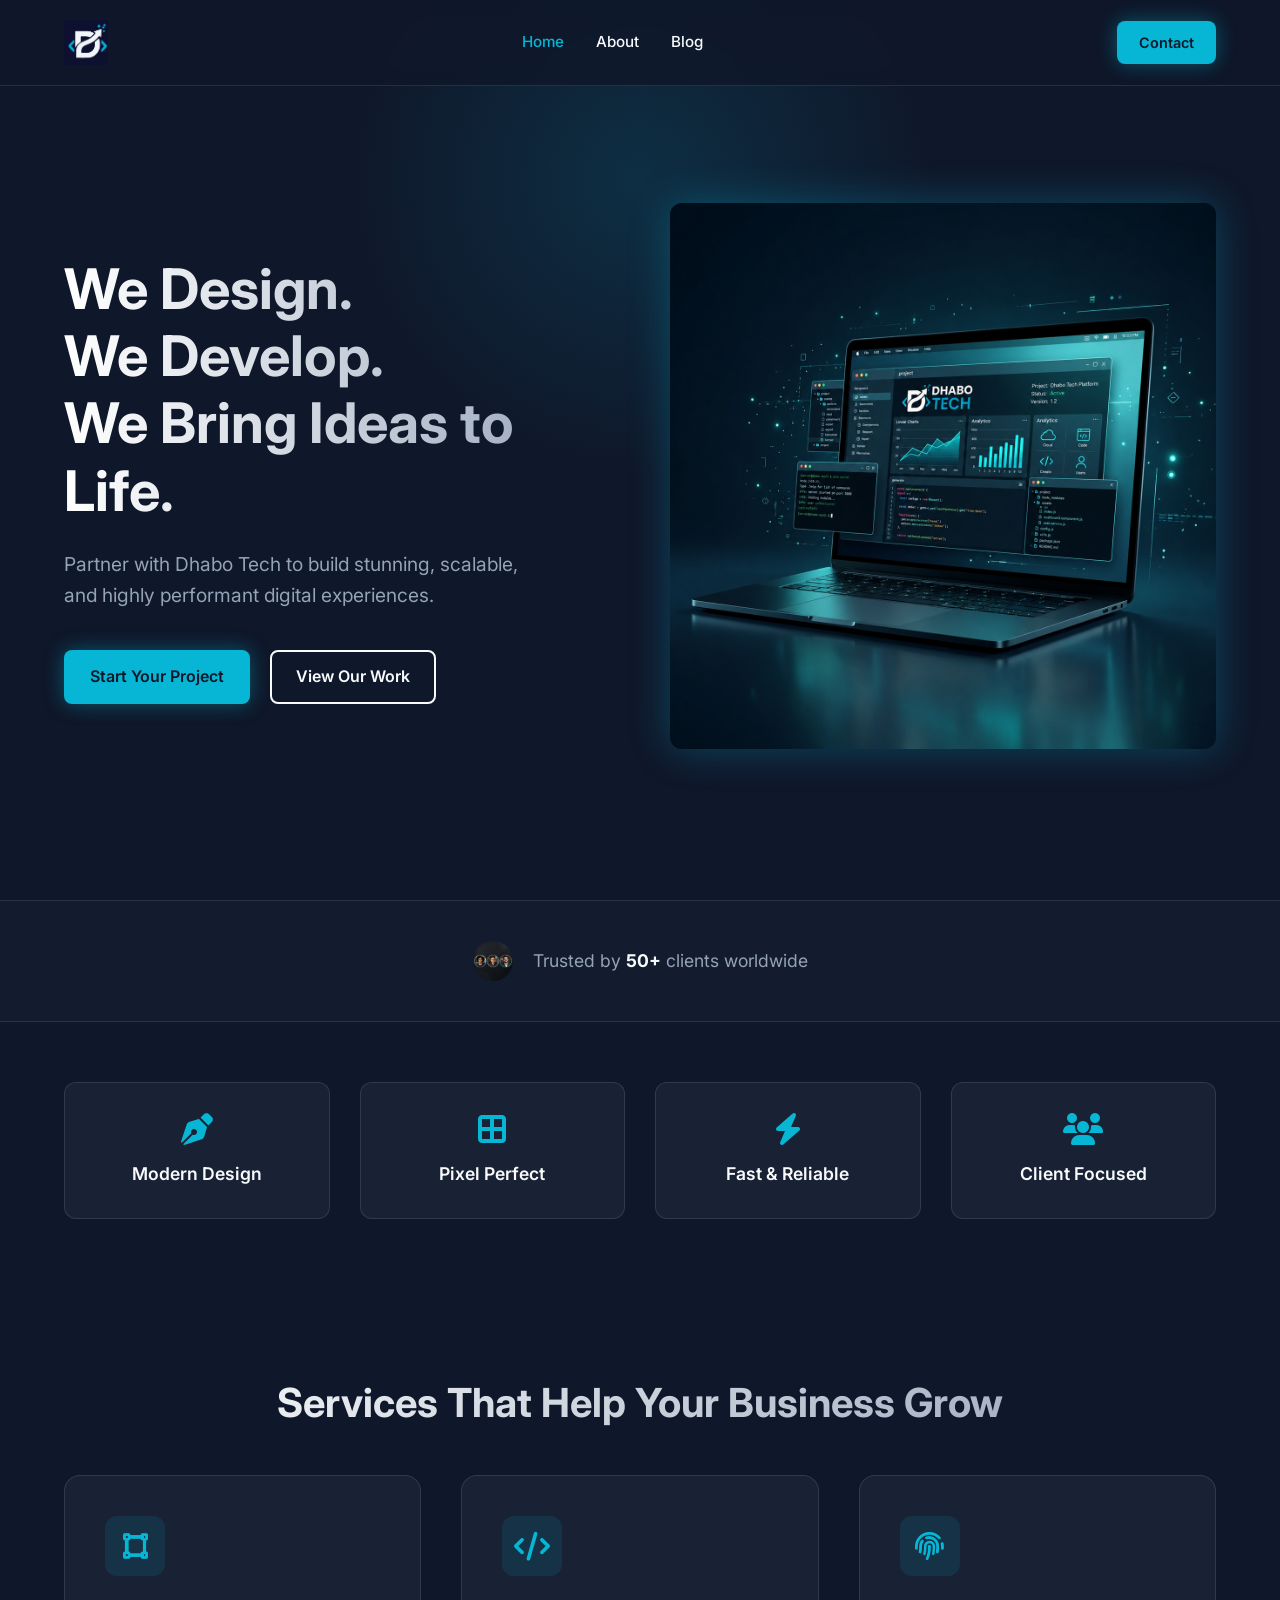
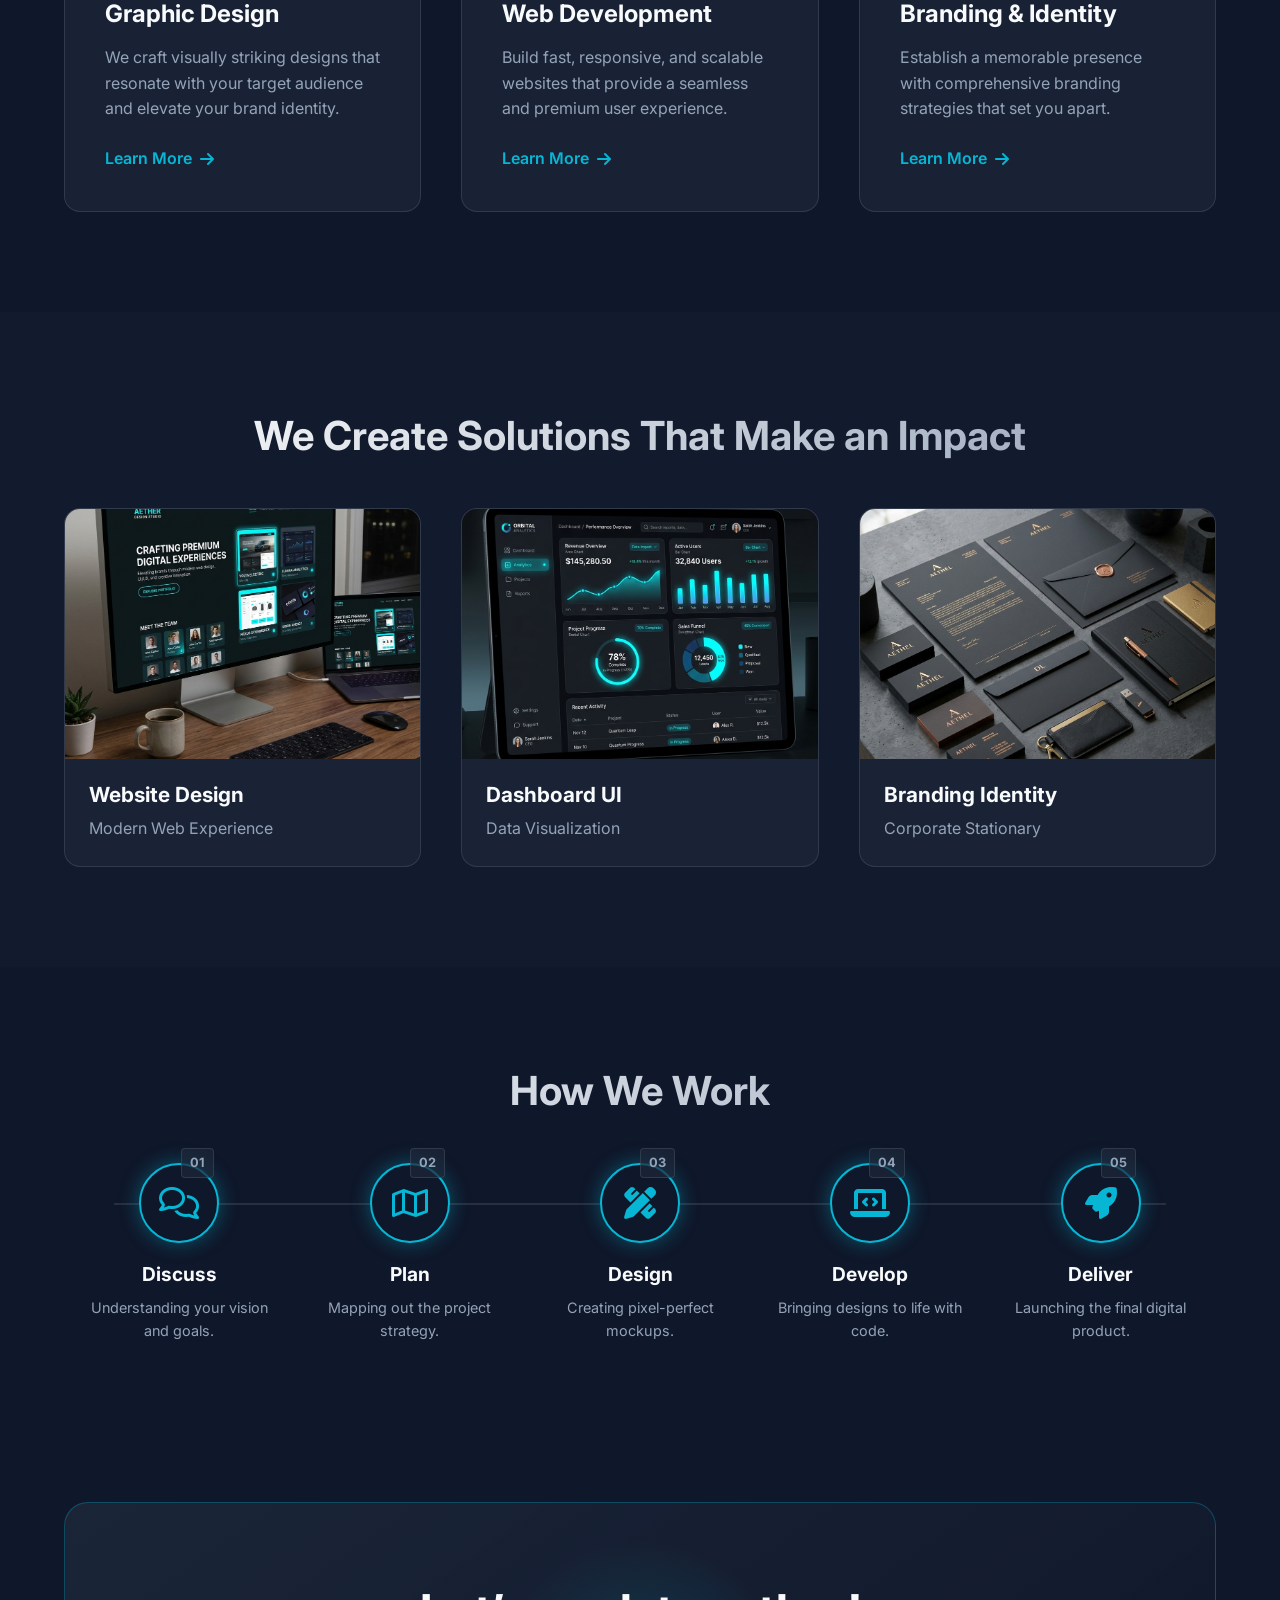
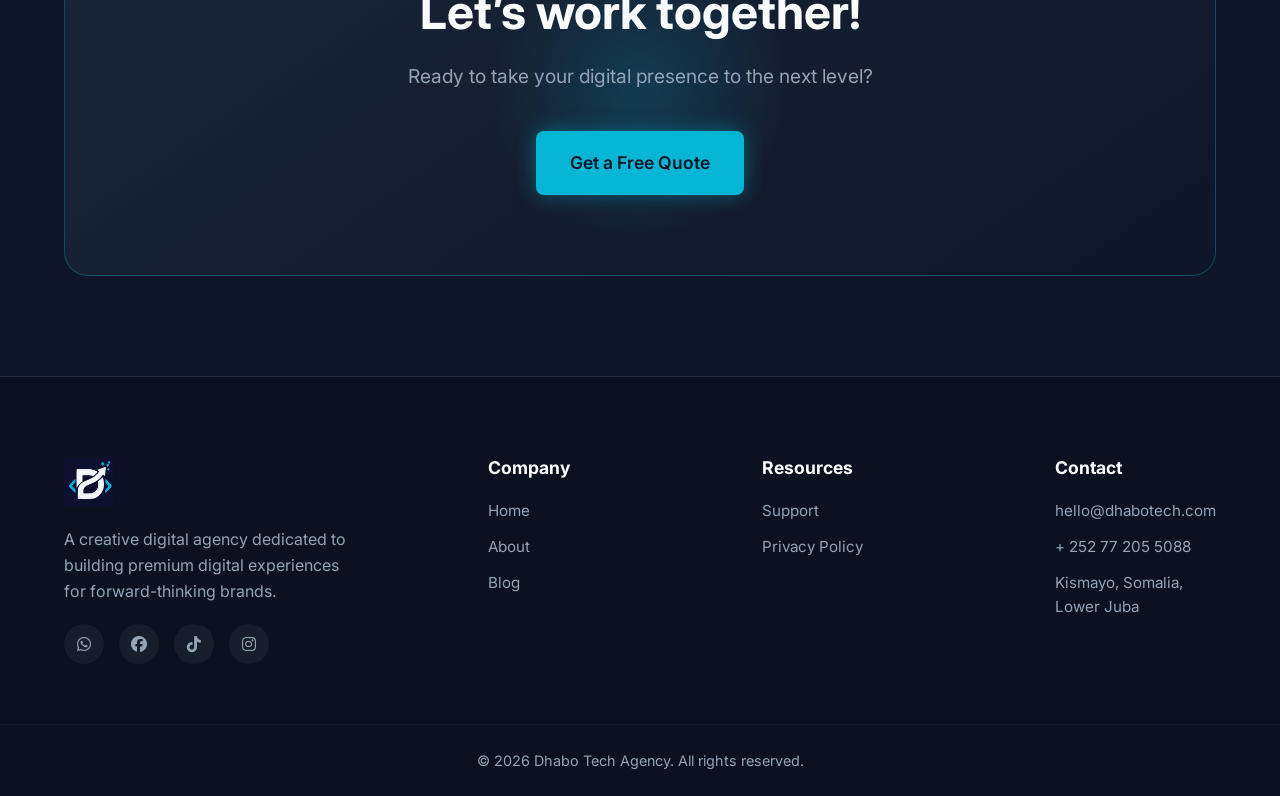
==== index.html @ 3845fcc7 "this is our website Dhabo Tech Agency" ====
<!DOCTYPE html>
<html lang="en">
<head>
    <meta charset="UTF-8">
    <meta name="viewport" content="width=device-width, initial-scale=1.0">
    <title>Dhabo Tech | Digital Agency</title>
    <meta name="description" content="We Design. We Develop. We Bring Ideas to Life.">
    <link href="https://fonts.googleapis.com/css2?family=Inter:wght@300;400;500;600;700&display=swap" rel="stylesheet">
    <link rel="stylesheet" href="https://cdnjs.cloudflare.com/ajax/libs/font-awesome/6.4.0/css/all.min.css">
    <link rel="stylesheet" href="style.css">
</head>
<body>
    <!-- 1. NAVBAR -->
    <header class="navbar">
        <div class="container">
            <div class="logo">
                <img src="assets/dhabo-tech-logo2.jpeg" alt="Dhabo Tech Logo" class="brand-logo">
            </div>
            <nav class="nav-links" id="navLinks">
                <a href="index.html" class="active">Home</a>
                <a href="about.html">About</a>
                <a href="blog.html">Blog</a>
            </nav>
            <a href="#" class="btn btn-primary btn-sm contact-trigger">Contact</a>
            <div class="hamburger" id="hamburger"><i class="fa-solid fa-bars"></i></div>
        </div>
    </header>

    <!-- 2. HERO SECTION -->
    <section id="home" class="hero">
        <div class="hero-bg-glow"></div>
        <div class="container hero-container">
            <div class="hero-content">
                <h1 class="hero-title">We Design.<br>We Develop.<br>We Bring Ideas to Life.</h1>
                <p class="hero-subtitle">Partner with Dhabo Tech to build stunning, scalable, and highly performant digital experiences.</p>
                <div class="hero-buttons">
                    <a href="#start" class="btn btn-primary">Start Your Project</a>
                    <a href="#portfolio" class="btn btn-outline">View Our Work</a>
                </div>
            </div>
            <div class="hero-image">
                <img src="assets/Mockup laptop.png" alt="High-end laptop mockup">
            </div>
        </div>
    </section>

    <!-- 3. TRUST BAR -->
    <section class="trust-bar">
        <div class="container trust-container">
            <div class="avatars">
                <img src="assets/trust_avatars_1777572798607.png" alt="Trust Avatars" class="avatar-img">
            </div>
            <p class="trust-text">Trusted by <strong>50+</strong> clients worldwide</p>
        </div>
    </section>

    <!-- 4. FEATURES STRIP -->
    <section class="features-strip">
        <div class="container features-container">
            <div class="feature-item">
                <i class="fa-solid fa-pen-nib icon"></i>
                <span>Modern Design</span>
            </div>
            <div class="feature-item">
                <i class="fa-solid fa-border-all icon"></i>
                <span>Pixel Perfect</span>
            </div>
            <div class="feature-item">
                <i class="fa-solid fa-bolt icon"></i>
                <span>Fast & Reliable</span>
            </div>
            <div class="feature-item">
                <i class="fa-solid fa-users icon"></i>
                <span>Client Focused</span>
            </div>
        </div>
    </section>

    <!-- 5. SERVICES SECTION -->
    <section id="services" class="services">
        <div class="container">
            <h2 class="section-title">Services That Help Your Business Grow</h2>
            <div class="services-grid">
                <div class="service-card">
                    <div class="icon-wrapper"><i class="fa-solid fa-vector-square"></i></div>
                    <h3>Graphic Design</h3>
                    <p>We craft visually striking designs that resonate with your target audience and elevate your brand identity.</p>
                    <a href="#" class="learn-more">Learn More <i class="fa-solid fa-arrow-right"></i></a>
                </div>
                <div class="service-card">
                    <div class="icon-wrapper"><i class="fa-solid fa-code"></i></div>
                    <h3>Web Development</h3>
                    <p>Build fast, responsive, and scalable websites that provide a seamless and premium user experience.</p>
                    <a href="#" class="learn-more">Learn More <i class="fa-solid fa-arrow-right"></i></a>
                </div>
                <div class="service-card">
                    <div class="icon-wrapper"><i class="fa-solid fa-fingerprint"></i></div>
                    <h3>Branding & Identity</h3>
                    <p>Establish a memorable presence with comprehensive branding strategies that set you apart.</p>
                    <a href="#" class="learn-more">Learn More <i class="fa-solid fa-arrow-right"></i></a>
                </div>
            </div>
        </div>
    </section>

    <!-- 6. PORTFOLIO SECTION -->
    <section id="portfolio" class="portfolio">
        <div class="container">
            <h2 class="section-title">We Create Solutions That Make an Impact</h2>
            <div class="portfolio-grid">
                <div class="portfolio-card">
                    <div class="portfolio-img-wrapper">
                        <img src="assets/portfolio_website_1777571980728.png" alt="Website Mockup">
                    </div>
                    <div class="portfolio-info">
                        <h3>Website Design</h3>
                        <p>Modern Web Experience</p>
                    </div>
                </div>
                <div class="portfolio-card">
                    <div class="portfolio-img-wrapper">
                        <img src="assets/portfolio_dashboard_1777572219172.png" alt="Dashboard UI">
                    </div>
                    <div class="portfolio-info">
                        <h3>Dashboard UI</h3>
                        <p>Data Visualization</p>
                    </div>
                </div>
                <div class="portfolio-card">
                    <div class="portfolio-img-wrapper">
                        <img src="assets/portfolio_branding_1777572394360.png" alt="Branding Mockup">
                    </div>
                    <div class="portfolio-info">
                        <h3>Branding Identity</h3>
                        <p>Corporate Stationary</p>
                    </div>
                </div>
            </div>
        </div>
    </section>

    <!-- 7. PROCESS SECTION -->
    <section id="process" class="process">
        <div class="container">
            <h2 class="section-title">How We Work</h2>
            <div class="process-steps">
                <div class="step">
                    <div class="step-number">01</div>
                    <div class="step-icon"><i class="fa-regular fa-comments"></i></div>
                    <h3>Discuss</h3>
                    <p>Understanding your vision and goals.</p>
                </div>
                <div class="step">
                    <div class="step-number">02</div>
                    <div class="step-icon"><i class="fa-regular fa-map"></i></div>
                    <h3>Plan</h3>
                    <p>Mapping out the project strategy.</p>
                </div>
                <div class="step">
                    <div class="step-number">03</div>
                    <div class="step-icon"><i class="fa-solid fa-pen-ruler"></i></div>
                    <h3>Design</h3>
                    <p>Creating pixel-perfect mockups.</p>
                </div>
                <div class="step">
                    <div class="step-number">04</div>
                    <div class="step-icon"><i class="fa-solid fa-laptop-code"></i></div>
                    <h3>Develop</h3>
                    <p>Bringing designs to life with code.</p>
                </div>
                <div class="step">
                    <div class="step-number">05</div>
                    <div class="step-icon"><i class="fa-solid fa-rocket"></i></div>
                    <h3>Deliver</h3>
                    <p>Launching the final digital product.</p>
                </div>
            </div>
        </div>
    </section>

    <!-- 8. CTA SECTION -->
    <section class="cta">
        <div class="container">
            <div class="cta-card">
                <div class="cta-glow"></div>
                <h2>Let’s work together!</h2>
                <p>Ready to take your digital presence to the next level?</p>
                <a href="#" class="btn btn-primary btn-large contact-trigger">Get a Free Quote</a>
            </div>
        </div>
    </section>

    <!-- 9. FOOTER -->
    <footer class="footer">
        <div class="container footer-container">
            <div class="footer-brand">
                <div class="logo">
                    <img src="assets/dhabo-tech-logo2.jpeg" alt="Dhabo Tech Logo" class="brand-logo">
                </div>
                <p class="footer-desc">A creative digital agency dedicated to building premium digital experiences for forward-thinking brands.</p>
                <div class="social-links">
                    <a href="#"><i class="fa-brands fa-whatsapp"></i></a>
                    <a href="#"><i class="fa-brands fa-facebook"></i></a>
                    <a href="#"><i class="fa-brands fa-tiktok"></i></a>
                    <a href="#"><i class="fa-brands fa-instagram"></i></a>
                </div>
            </div>
            <div class="footer-links-group">
                <div class="footer-links">
                    <h4>Company</h4>
                    <a href="index.html">Home</a>
                    <a href="about.html">About</a>
                    <a href="blog.html">Blog</a>
                </div>
                <div class="footer-links">
                    <h4>Resources</h4>
                    
                    <a href="#">Support</a>
                    <a href="#">Privacy Policy</a>
                </div>
                <div class="footer-links">
                    <h4>Contact</h4>
                    <p><a href="mailto:dhabotech705@gmail.com">hello@dhabotech.com</p></a>
                    <p><a href="tel:+252772055088">+ 252 77 205 5088</a></p>
                    <p>Kismayo, Somalia,<br>Lower Juba</p>
                </div>
            </div>
        </div>
        <div class="footer-bottom">
            <div class="container">
                <p>&copy; 2026 Dhabo Tech Agency. All rights reserved.</p>
            </div>
        </div>
    </footer>

    <!-- CONTACT MODAL -->
    <div class="modal-overlay" id="contactModal">
        <div class="modal-content">
            <button class="modal-close" id="closeModal"><i class="fa-solid fa-xmark"></i></button>
            <h2>Get in Touch</h2>
            <p>Fill out the form below and we'll get back to you shortly.</p>
            <form id="contactForm">
                <div class="form-group">
                    <label for="name">Name</label>
                    <input type="text" id="name" required placeholder="John Doe">
                </div>
                <div class="form-group">
                    <label for="email">Email</label>
                    <input type="email" id="email" required placeholder="john@example.com">
                </div>
                <div class="form-group">
                    <label for="message">Message</label>
                    <textarea id="message" rows="4" required placeholder="How can we help you?"></textarea>
                </div>
                <button type="submit" class="btn btn-primary btn-large" style="width: 100%">Submit Message</button>
                <div id="formMessage" class="form-message"></div>
            </form>
        </div>
    </div>
    
    <script src="script.js"></script>
</body>
</html>
---- style.css ----
/* style.css */
:root {
    --bg-color: #0F172A;
    --text-color: #F8FAFC;
    --text-muted: #94A3B8;
    --accent-color: #06B6D4;
    --accent-hover: #0891B2;
    --card-bg: rgba(30, 41, 59, 0.7);
    --border-color: rgba(255, 255, 255, 0.1);
    --glow-shadow: 0 0 20px rgba(6, 182, 212, 0.4);
    --glow-shadow-large: 0 0 40px rgba(6, 182, 212, 0.3);
}

* {
    margin: 0;
    padding: 0;
    box-sizing: border-box;
}

html {
    scroll-behavior: smooth;
}

body {
    font-family: 'Inter', sans-serif;
    background-color: var(--bg-color);
    color: var(--text-color);
    line-height: 1.6;
    overflow-x: hidden;
}

a {
    text-decoration: none;
    color: inherit;
    transition: all 0.3s ease;
}

.container {
    max-width: 1200px;
    margin: 0 auto;
    padding: 0 24px;
}

/* Typography */
h1, h2, h3, h4, h5, h6 {
    line-height: 1.2;
    font-weight: 700;
}

.section-title {
    font-size: 2.5rem;
    text-align: center;
    margin-bottom: 3rem;
    background: linear-gradient(135deg, #fff 0%, #94A3B8 100%);
    -webkit-background-clip: text;
    -webkit-text-fill-color: transparent;
}

/* Buttons */
.btn {
    display: inline-block;
    padding: 12px 24px;
    border-radius: 8px;
    font-weight: 600;
    cursor: pointer;
    text-align: center;
    border: 2px solid transparent;
}

.btn-sm {
    padding: 8px 20px;
    font-size: 0.9rem;
}

.btn-large {
    padding: 16px 32px;
    font-size: 1.1rem;
}

.btn-primary {
    background-color: var(--accent-color);
    color: var(--bg-color);
    box-shadow: var(--glow-shadow);
    transition: all 0.3s ease;
}

.btn-primary:hover {
    background-color: var(--accent-hover);
    box-shadow: 0 0 25px rgba(6, 182, 212, 0.6);
    transform: translateY(-2px);
}

.btn-outline {
    border-color: var(--text-color);
    color: var(--text-color);
    transition: all 0.3s ease;
}

.btn-outline:hover {
    background-color: rgba(255, 255, 255, 0.1);
    transform: translateY(-2px);
}

/* Navbar */
.navbar {
    position: fixed;
    top: 0;
    width: 100%;
    z-index: 1000;
    padding: 20px 0;
    background: rgba(15, 23, 42, 0.8);
    backdrop-filter: blur(10px);
    border-bottom: 1px solid var(--border-color);
}

.navbar .container {
    display: flex;
    justify-content: space-between;
    align-items: center;
}

.logo {
    display: flex;
    align-items: center;
    gap: 10px;
}

.brand-logo {
    height: 45px;
    width: auto;
    display: block;
    transition: transform 0.3s ease;
}

.brand-logo:hover {
    transform: scale(1.05);
}

.nav-links {
    display: flex;
    gap: 32px;
}

.nav-links a {
    font-weight: 500;
    font-size: 0.95rem;
    position: relative;
}

.nav-links a:hover,
.nav-links a.active {
    color: var(--accent-color);
}

.hamburger {
    display: none;
    font-size: 1.5rem;
    cursor: pointer;
    color: var(--text-color);
}

/* Hero Section */
.hero {
    position: relative;
    padding: 160px 0 100px;
    min-height: 100vh;
    display: flex;
    align-items: center;
}

.hero-bg-glow {
    position: absolute;
    top: 20%;
    left: 50%;
    transform: translate(-50%, -50%);
    width: 600px;
    height: 600px;
    background: radial-gradient(circle, rgba(6, 182, 212, 0.15) 0%, rgba(15, 23, 42, 0) 70%);
    z-index: -1;
    border-radius: 50%;
}

.hero-container {
    display: grid;
    grid-template-columns: 1fr 1fr;
    gap: 60px;
    align-items: center;
}

.hero-content {
    text-align: left;
    max-width: 550px;
}

.hero-title {
    font-size: 3.5rem;
    margin-bottom: 24px;
    background: linear-gradient(to right, #FFFFFF, #94A3B8);
    -webkit-background-clip: text;
    -webkit-text-fill-color: transparent;
}

.hero-subtitle {
    font-size: 1.2rem;
    color: var(--text-muted);
    margin-bottom: 40px;
    max-width: 90%;
}

.hero-buttons {
    display: flex;
    gap: 20px;
}

.hero-image img {
    width: 100%;
    height: auto;
    border-radius: 12px;
    box-shadow: var(--glow-shadow-large);
    animation: float 6s ease-in-out infinite;
}

@keyframes float {
    0% { transform: translateY(0px); }
    50% { transform: translateY(-20px); }
    100% { transform: translateY(0px); }
}

/* Trust Bar */
.trust-bar {
    padding: 40px 0;
    border-top: 1px solid var(--border-color);
    border-bottom: 1px solid var(--border-color);
    background: rgba(30, 41, 59, 0.3);
}

.trust-container {
    display: flex;
    align-items: center;
    justify-content: center;
    gap: 20px;
}

.avatars {
    display: flex;
    align-items: center;
}

.avatar-img {
    height: 40px;
    border-radius: 20px;
    object-fit: cover;
}

.trust-text {
    font-size: 1.1rem;
    color: var(--text-muted);
}

.trust-text strong {
    color: var(--text-color);
}

/* Features Strip */
.features-strip {
    padding: 60px 0;
}

.features-container {
    display: grid;
    grid-template-columns: repeat(4, 1fr);
    gap: 30px;
    text-align: center;
}

.feature-item {
    display: flex;
    flex-direction: column;
    align-items: center;
    gap: 15px;
    padding: 30px;
    background: var(--card-bg);
    border-radius: 12px;
    border: 1px solid var(--border-color);
    transition: transform 0.3s ease;
}

.feature-item:hover {
    transform: translateY(-5px);
    border-color: rgba(6, 182, 212, 0.3);
}

.feature-item .icon {
    font-size: 2rem;
    color: var(--accent-color);
}

.feature-item span {
    font-weight: 600;
    font-size: 1.1rem;
}

/* Services */
.services {
    padding: 100px 0;
}

.services-grid {
    display: grid;
    grid-template-columns: repeat(3, 1fr);
    gap: 40px;
}

.service-card {
    background: var(--card-bg);
    padding: 40px;
    border-radius: 16px;
    border: 1px solid var(--border-color);
    transition: all 0.3s ease;
}

.service-card:hover {
    transform: translateY(-10px);
    border-color: rgba(6, 182, 212, 0.5);
    box-shadow: 0 10px 30px rgba(0, 0, 0, 0.5);
}

.service-card .icon-wrapper {
    width: 60px;
    height: 60px;
    background: rgba(6, 182, 212, 0.1);
    border-radius: 12px;
    display: flex;
    align-items: center;
    justify-content: center;
    font-size: 1.8rem;
    color: var(--accent-color);
    margin-bottom: 24px;
}

.service-card h3 {
    font-size: 1.5rem;
    margin-bottom: 16px;
}

.service-card p {
    color: var(--text-muted);
    margin-bottom: 24px;
}

.learn-more {
    color: var(--accent-color);
    font-weight: 600;
    display: flex;
    align-items: center;
    gap: 8px;
}

.learn-more:hover {
    gap: 12px;
}

/* Portfolio */
.portfolio {
    padding: 100px 0;
    background: rgba(30, 41, 59, 0.2);
}

.portfolio-grid {
    display: grid;
    grid-template-columns: repeat(3, 1fr);
    gap: 40px;
}

.portfolio-card {
    border-radius: 16px;
    overflow: hidden;
    background: var(--card-bg);
    border: 1px solid var(--border-color);
    transition: all 0.3s ease;
}

.portfolio-card:hover {
    border-color: rgba(6, 182, 212, 0.4);
    box-shadow: 0 10px 30px rgba(0, 0, 0, 0.4);
}

.portfolio-img-wrapper {
    width: 100%;
    height: 250px;
    overflow: hidden;
}

.portfolio-img-wrapper img {
    width: 100%;
    height: 100%;
    object-fit: cover;
    transition: transform 0.5s ease;
}

.portfolio-card:hover .portfolio-img-wrapper img {
    transform: scale(1.05);
}

.portfolio-info {
    padding: 24px;
}

.portfolio-info h3 {
    font-size: 1.3rem;
    margin-bottom: 8px;
}

.portfolio-info p {
    color: var(--text-muted);
}

/* Process Section */
.process {
    padding: 100px 0;
}

.process-steps {
    display: flex;
    justify-content: space-between;
    position: relative;
}

.process-steps::before {
    content: '';
    position: absolute;
    top: 40px;
    left: 50px;
    right: 50px;
    height: 2px;
    background: var(--border-color);
    z-index: -1;
}

.step {
    flex: 1;
    text-align: center;
    position: relative;
    padding: 0 15px;
}

.step-icon {
    width: 80px;
    height: 80px;
    background: var(--bg-color);
    border: 2px solid var(--accent-color);
    border-radius: 50%;
    display: flex;
    align-items: center;
    justify-content: center;
    font-size: 2rem;
    margin: 0 auto 20px;
    color: var(--accent-color);
    box-shadow: var(--glow-shadow);
}

.step-number {
    position: absolute;
    top: -15px;
    right: 50%;
    transform: translateX(35px);
    background: var(--card-bg);
    color: var(--text-muted);
    font-size: 0.8rem;
    font-weight: 700;
    padding: 4px 8px;
    border-radius: 4px;
    border: 1px solid var(--border-color);
}

.step h3 {
    font-size: 1.2rem;
    margin-bottom: 10px;
}

.step p {
    font-size: 0.9rem;
    color: var(--text-muted);
}

/* CTA Section */
.cta {
    padding: 60px 0 100px;
}

.cta-card {
    background: linear-gradient(145deg, rgba(30, 41, 59, 0.8), rgba(15, 23, 42, 0.9));
    border-radius: 24px;
    padding: 80px 40px;
    text-align: center;
    border: 1px solid rgba(6, 182, 212, 0.3);
    position: relative;
    overflow: hidden;
}

.cta-glow {
    position: absolute;
    top: 50%;
    left: 50%;
    transform: translate(-50%, -50%);
    width: 300px;
    height: 300px;
    background: radial-gradient(circle, rgba(6, 182, 212, 0.2) 0%, rgba(15, 23, 42, 0) 70%);
    border-radius: 50%;
}

.cta-card h2 {
    font-size: 3rem;
    margin-bottom: 20px;
    position: relative;
    z-index: 1;
}

.cta-card p {
    font-size: 1.2rem;
    color: var(--text-muted);
    margin-bottom: 40px;
    position: relative;
    z-index: 1;
}

.cta-card .btn {
    position: relative;
    z-index: 1;
}

/* Footer */
.footer {
    background: #0B1120;
    padding: 80px 0 0;
    border-top: 1px solid var(--border-color);
}

.footer-container {
    display: grid;
    grid-template-columns: 1fr 2fr;
    gap: 60px;
    margin-bottom: 60px;
}

.footer .brand-logo {
    height: 50px;
}

.footer-desc {
    color: var(--text-muted);
    margin: 20px 0;
    max-width: 300px;
}

.social-links {
    display: flex;
    gap: 15px;
}

.social-links a {
    width: 40px;
    height: 40px;
    border-radius: 50%;
    background: rgba(255, 255, 255, 0.05);
    display: flex;
    align-items: center;
    justify-content: center;
    color: var(--text-muted);
    transition: all 0.3s ease;
}

.social-links a:hover {
    background: var(--accent-color);
    color: var(--bg-color);
    transform: translateY(-3px);
}

.footer-links-group {
    display: flex;
    justify-content: space-between;
}

.footer-links h4 {
    font-size: 1.1rem;
    margin-bottom: 20px;
    color: #fff;
}

.footer-links a, .footer-links p {
    display: block;
    color: var(--text-muted);
    margin-bottom: 12px;
    font-size: 0.95rem;
}

.footer-links a:hover {
    color: var(--accent-color);
}

.footer-bottom {
    padding: 24px 0;
    border-top: 1px solid rgba(255, 255, 255, 0.05);
    text-align: center;
    color: var(--text-muted);
    font-size: 0.9rem;
}

/* Modal & Form */
.modal-overlay {
    position: fixed;
    top: 0;
    left: 0;
    width: 100%;
    height: 100%;
    background: rgba(15, 23, 42, 0.8);
    backdrop-filter: blur(5px);
    z-index: 2000;
    display: flex;
    align-items: center;
    justify-content: center;
    opacity: 0;
    visibility: hidden;
    transition: all 0.3s ease;
}

.modal-overlay.show {
    opacity: 1;
    visibility: visible;
}

.modal-content {
    background: var(--bg-color);
    width: 90%;
    max-width: 500px;
    padding: 40px;
    border-radius: 16px;
    border: 1px solid var(--border-color);
    box-shadow: var(--glow-shadow-large);
    position: relative;
    transform: translateY(20px);
    transition: transform 0.3s ease;
}

.modal-overlay.show .modal-content {
    transform: translateY(0);
}

.modal-close {
    position: absolute;
    top: 20px;
    right: 20px;
    background: none;
    border: none;
    color: var(--text-muted);
    font-size: 1.5rem;
    cursor: pointer;
    transition: color 0.3s ease;
}

.modal-close:hover {
    color: var(--accent-color);
}

.modal-content h2 {
    margin-bottom: 10px;
    font-size: 2rem;
}

.modal-content p {
    color: var(--text-muted);
    margin-bottom: 30px;
}

.form-group {
    margin-bottom: 20px;
    text-align: left;
}

.form-group label {
    display: block;
    margin-bottom: 8px;
    font-size: 0.9rem;
    font-weight: 500;
}

.form-group input,
.form-group textarea {
    width: 100%;
    padding: 12px 16px;
    background: rgba(30, 41, 59, 0.5);
    border: 1px solid var(--border-color);
    border-radius: 8px;
    color: var(--text-color);
    font-family: inherit;
    font-size: 1rem;
    transition: border-color 0.3s ease;
}

.form-group input:focus,
.form-group textarea:focus {
    outline: none;
    border-color: var(--accent-color);
    background: rgba(30, 41, 59, 0.8);
}

.form-message {
    margin-top: 15px;
    font-size: 0.9rem;
    text-align: center;
}

.success-msg {
    color: #10B981;
}

/* Responsive */
@media (max-width: 1024px) {
    .hero-container {
        grid-template-columns: 1fr;
        text-align: center;
    }
    
    .hero-title {
        font-size: 3rem;
    }
    
    .hero-subtitle {
        margin: 0 auto 40px;
    }
    
    .hero-buttons {
        justify-content: center;
    }
    
    .features-container {
        grid-template-columns: repeat(2, 1fr);
    }
    
    .services-grid, .portfolio-grid {
        grid-template-columns: repeat(2, 1fr);
    }
    
    .process-steps {
        flex-direction: column;
        gap: 40px;
    }
    
    .process-steps::before {
        display: none;
    }
    
    .step-icon {
        margin: 0 auto 15px;
    }
    
    .step-number {
        right: auto;
        left: 50%;
        transform: translateX(-50%);
        top: -15px;
    }
}

@media (max-width: 768px) {
    .hamburger {
        display: block;
    }
    
    .nav-links {
        display: flex;
        flex-direction: column;
        position: absolute;
        top: 100%;
        left: 0;
        width: 100%;
        background: rgba(15, 23, 42, 0.98);
        backdrop-filter: blur(10px);
        padding: 20px 0;
        gap: 20px;
        text-align: center;
        border-bottom: 1px solid var(--border-color);
        clip-path: polygon(0 0, 100% 0, 100% 0, 0 0);
        transition: clip-path 0.3s ease-in-out;
    }
    
    .nav-links.show {
        clip-path: polygon(0 0, 100% 0, 100% 100%, 0 100%);
    }
    
    .hero-title {
        font-size: 2.5rem;
    }
    
    .features-container, .services-grid, .portfolio-grid {
        grid-template-columns: 1fr;
    }
    
    .footer-container {
        grid-template-columns: 1fr;
    }
    
    .footer-links-group {
        flex-direction: column;
        gap: 40px;
    }
}
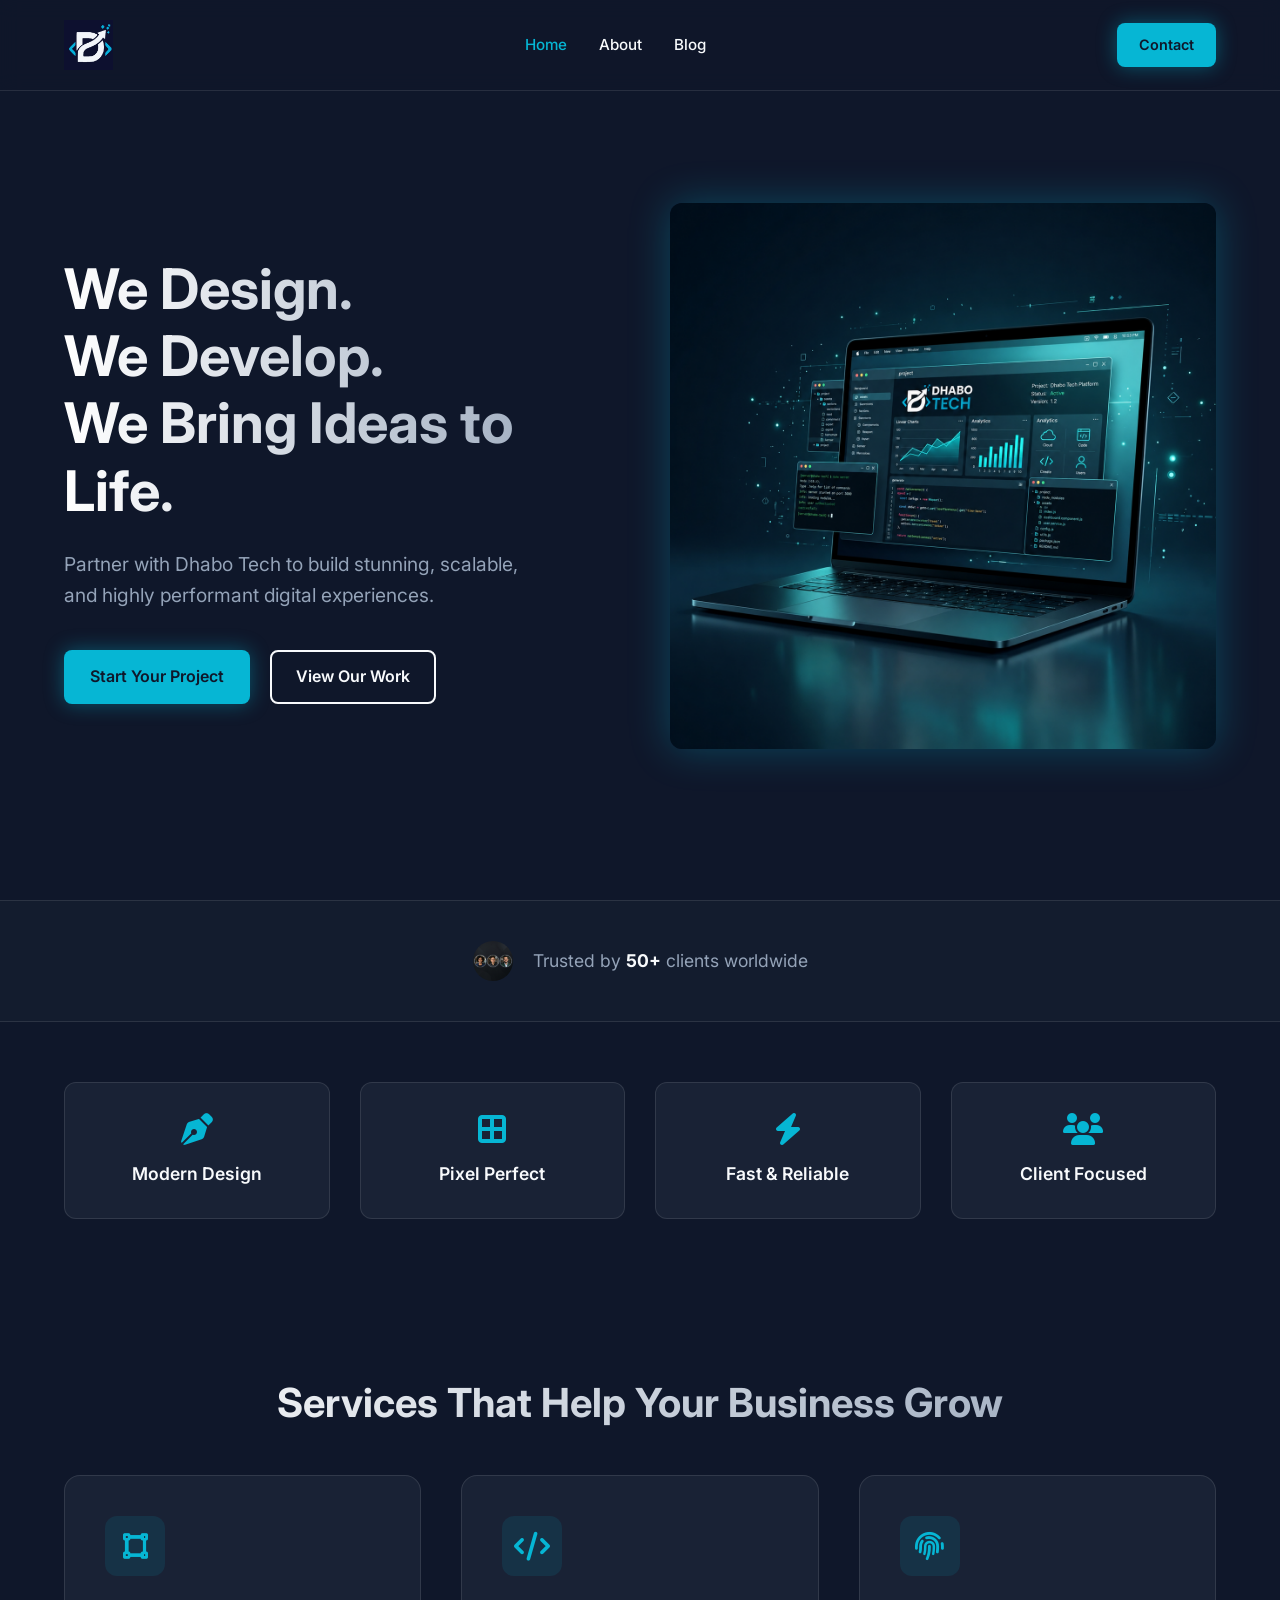
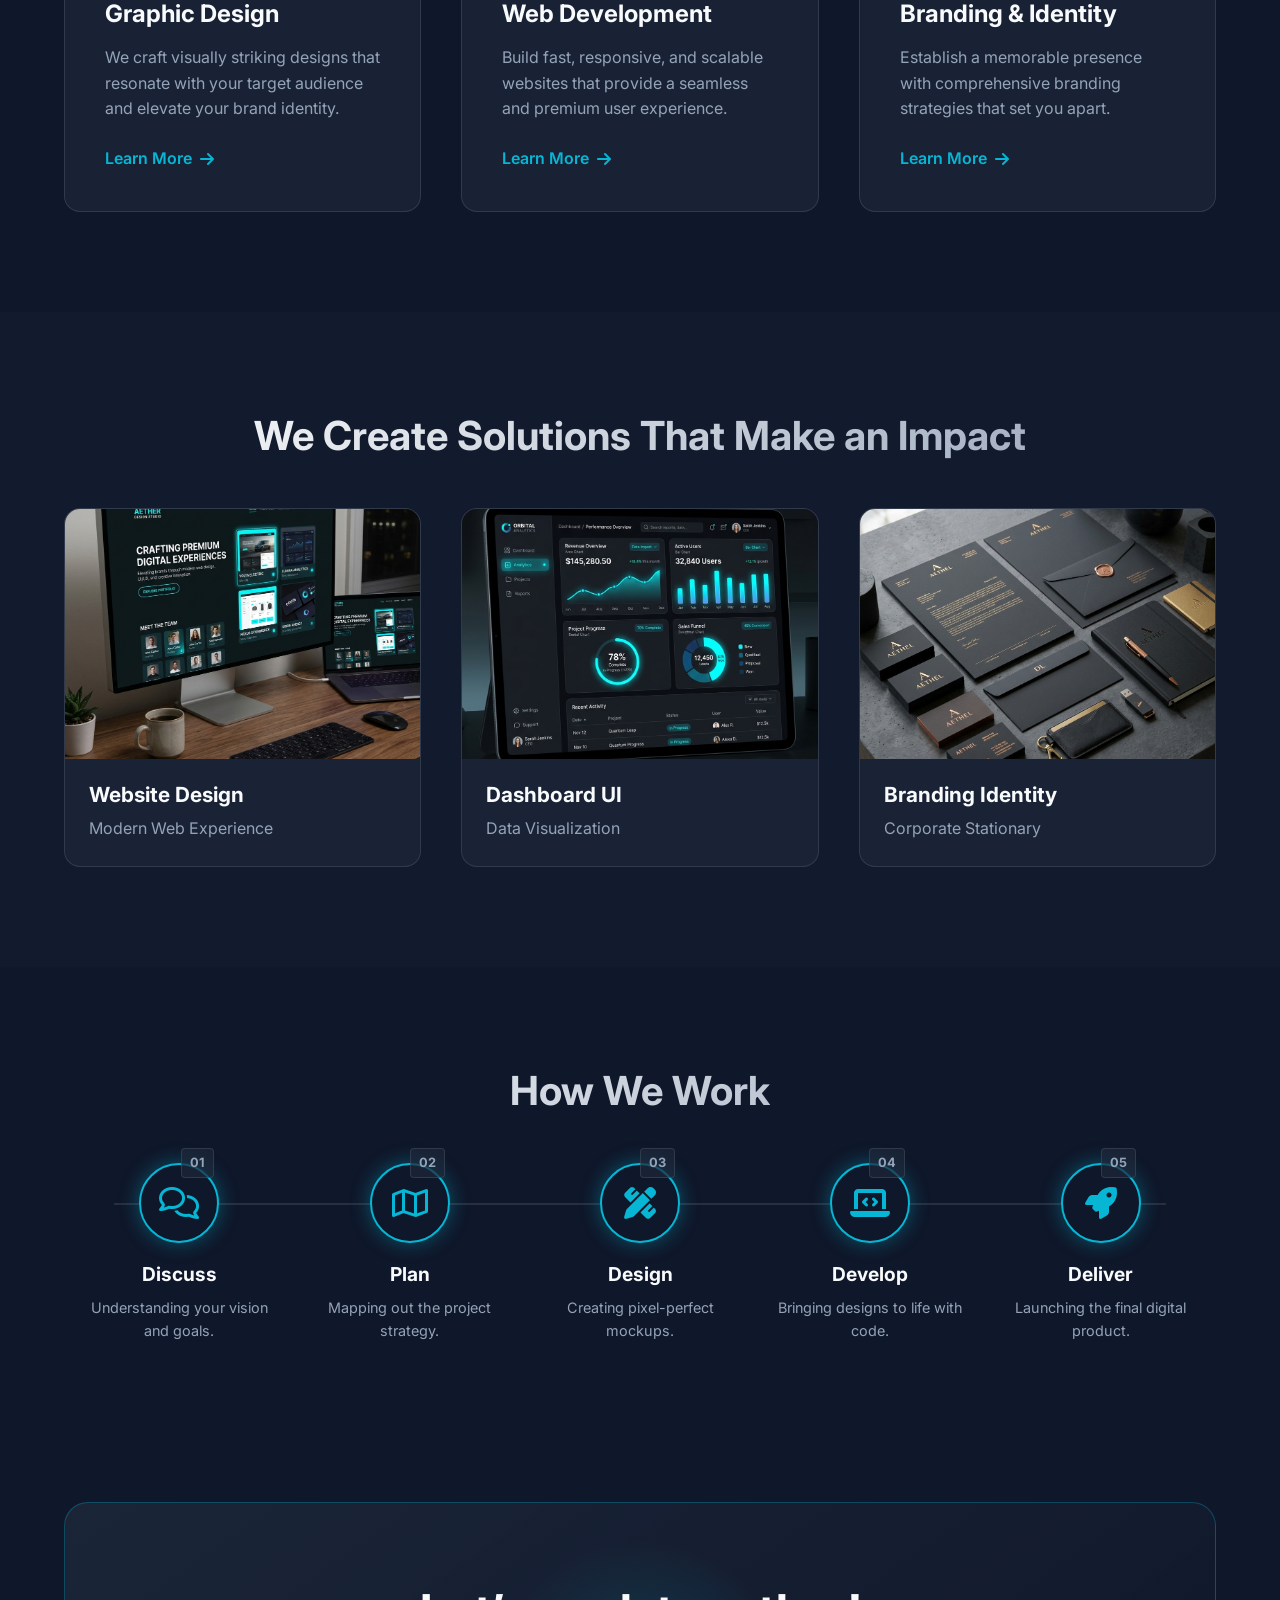
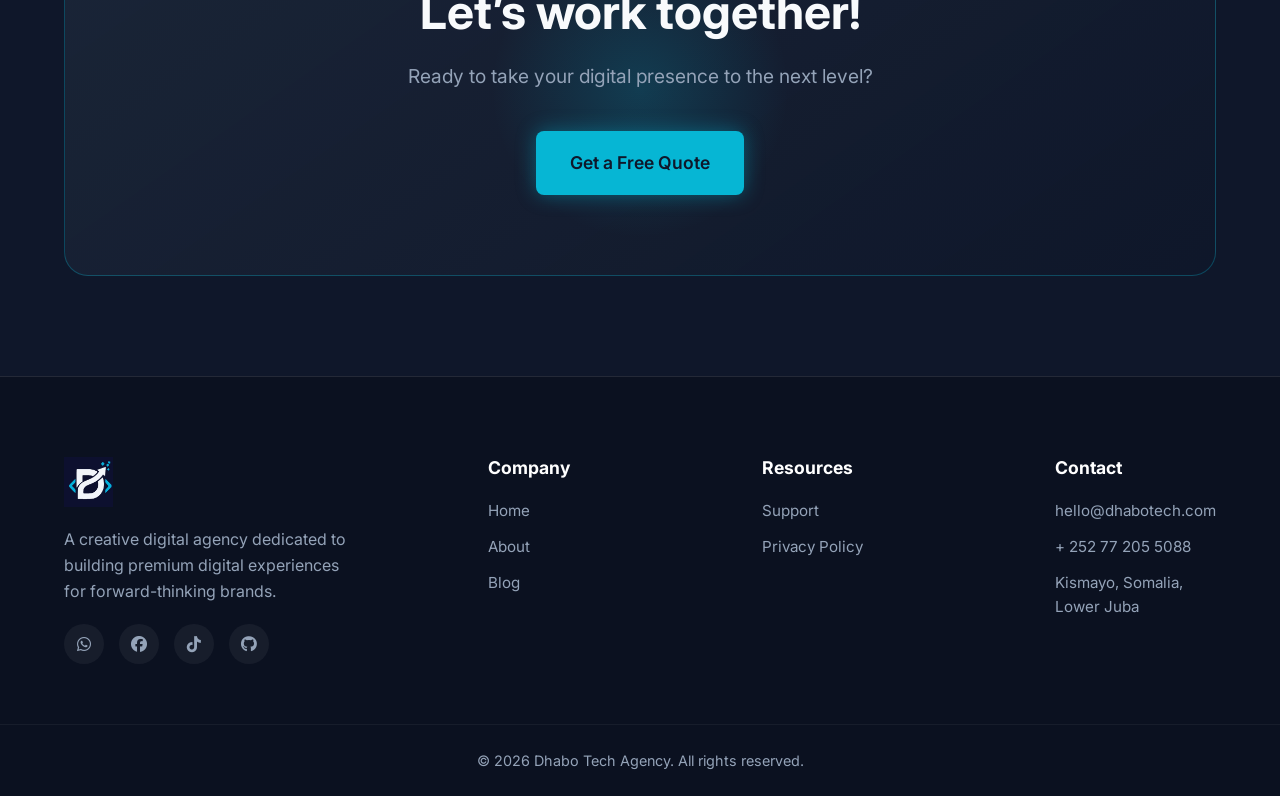
==== commit 00fae2da: "Updated Social links and fixed the responsive bag" ====
--- a/index.html
+++ b/index.html
@@ -199,10 +199,10 @@
                 </div>
                 <p class="footer-desc">A creative digital agency dedicated to building premium digital experiences for forward-thinking brands.</p>
                 <div class="social-links">
-                    <a href="#"><i class="fa-brands fa-whatsapp"></i></a>
-                    <a href="#"><i class="fa-brands fa-facebook"></i></a>
+                    <a href="https://wa.me/+252772055088"><i class="fa-brands fa-whatsapp"></i></a>
+                    <a href="https://www.facebook.com/share/1DwjpvZ54G/"><i class="fa-brands fa-facebook"></i></a>
                     <a href="#"><i class="fa-brands fa-tiktok"></i></a>
-                    <a href="#"><i class="fa-brands fa-instagram"></i></a>
+                    <a href="https://github.com/mohamedfarahabdi"><i class="fa-brands fa-github"></i></a>
                 </div>
             </div>
             <div class="footer-links-group">
--- a/style.css
+++ b/style.css
@@ -119,14 +119,14 @@
     align-items: center;
 }
 
-.logo {
+/* .logo {
     display: flex;
     align-items: center;
     gap: 10px;
-}
+} */
 
 .brand-logo {
-    height: 45px;
+    height: 50px;
     width: auto;
     display: block;
     transition: transform 0.3s ease;
@@ -173,8 +173,8 @@
     top: 20%;
     left: 50%;
     transform: translate(-50%, -50%);
-    width: 600px;
-    height: 600px;
+    max-width: 600px;
+    max-height: 600px;
     background: radial-gradient(circle, rgba(6, 182, 212, 0.15) 0%, rgba(15, 23, 42, 0) 70%);
     z-index: -1;
     border-radius: 50%;
